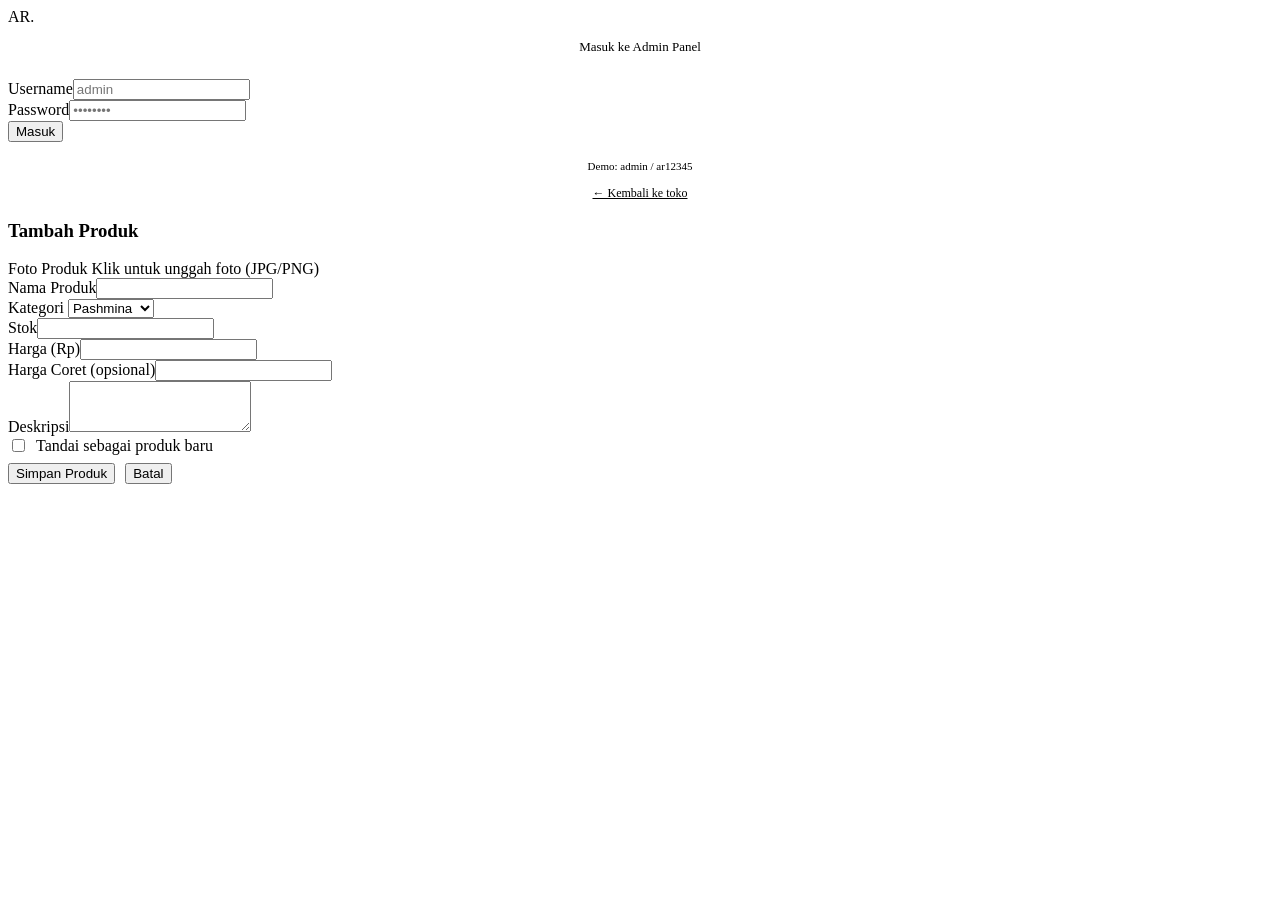
==== admin.html @ 08ea8f6c "Add files via upload" ====
<!DOCTYPE html>
<html lang="id">
<head>
<meta charset="UTF-8">
<meta name="viewport" content="width=device-width, initial-scale=1.0">
<title>Admin Panel — AR Modest Fashion</title>
<link rel="stylesheet" href="css/style.css">
<link rel="stylesheet" href="css/admin.css">
</head>
<body class="admin-body">

<!-- LOGIN -->
<div class="login-shell" id="loginScreen">
  <div class="login-card">
    <div class="logo" style="justify-content:center;margin-bottom:6px;">AR<span class="mark">.</span></div>
    <p style="text-align:center;color:var(--ink-soft);font-size:13px;margin-bottom:24px;">Masuk ke Admin Panel</p>
    <form id="loginForm">
      <div class="field"><label>Username</label><input type="text" id="loginUser" placeholder="admin" required></div>
      <div class="field"><label>Password</label><input type="password" id="loginPass" placeholder="••••••••" required></div>
      <p id="loginError" style="color:var(--rose-deep);font-size:12px;display:none;margin-bottom:12px;">Username atau password salah.</p>
      <button type="submit" class="btn btn-primary btn-block">Masuk</button>
    </form>
    <p style="text-align:center;font-size:11px;color:var(--ink-soft);margin-top:18px;">Demo: admin / ar12345</p>
    <a href="index.html" style="display:block;text-align:center;font-size:12px;margin-top:14px;color:var(--ink-soft);">← Kembali ke toko</a>
  </div>
</div>

<!-- APP -->
<div class="admin-shell" id="appScreen" style="display:none;">
  <aside class="admin-side">
    <div class="logo">AR<span class="mark">.</span></div>
    <nav>
      <a href="#" data-tab="dashboard" class="active" onclick="Admin.switchTab('dashboard');return false;">Dashboard</a>
      <a href="#" data-tab="products" onclick="Admin.switchTab('products');return false;">Produk</a>
      <a href="#" data-tab="orders" onclick="Admin.switchTab('orders');return false;">Pesanan</a>
      <a href="index.html" style="margin-top:24px;">← Lihat Toko</a>
      <a href="#" onclick="Admin.logout();return false;">Keluar</a>
    </nav>
  </aside>

  <main class="admin-main">
    <div class="admin-top">
      <h2>Panel Admin</h2>
      <span style="font-size:12px;color:var(--ink-soft);">AR Modest Fashion</span>
    </div>

    <!-- DASHBOARD -->
    <div class="tab-panel" id="tab-dashboard">
      <div class="stat-grid">
        <div class="stat-card"><div class="num" id="statProducts">0</div><div class="lbl">Total Produk</div></div>
        <div class="stat-card"><div class="num" id="statOrders">0</div><div class="lbl">Total Pesanan</div></div>
        <div class="stat-card"><div class="num" id="statRevenue">Rp 0</div><div class="lbl">Total Pendapatan</div></div>
        <div class="stat-card"><div class="num" id="statPending">0</div><div class="lbl">Pesanan Pending</div></div>
      </div>
      <div class="panel">
        <h3 style="margin-bottom:14px;">Selamat datang kembali 👋</h3>
        <p style="color:var(--ink-soft);font-size:14px;">Gunakan menu <strong>Produk</strong> untuk menambah atau mengubah katalog beserta foto, dan menu <strong>Pesanan</strong> untuk memantau status checkout pelanggan.</p>
      </div>
    </div>

    <!-- PRODUCTS -->
    <div class="tab-panel" id="tab-products" style="display:none;">
      <div class="admin-top">
        <h3>Kelola Produk</h3>
        <button class="btn btn-primary btn-sm" onclick="Admin.openProductModal(null)">+ Tambah Produk</button>
      </div>
      <div class="panel" style="padding:0;overflow:auto;">
        <table>
          <thead><tr><th>Foto</th><th>Nama</th><th>Kategori</th><th>Harga</th><th>Stok</th><th>Aksi</th></tr></thead>
          <tbody id="productTbody"></tbody>
        </table>
      </div>
    </div>

    <!-- ORDERS -->
    <div class="tab-panel" id="tab-orders" style="display:none;">
      <h3 style="margin-bottom:16px;">Pesanan Masuk</h3>
      <div class="panel" style="padding:0;overflow:auto;">
        <table>
          <thead><tr><th>ID / Tanggal</th><th>Pelanggan</th><th>Item</th><th>Total</th><th>Status</th><th>Ubah Status</th></tr></thead>
          <tbody id="orderTbody"></tbody>
        </table>
      </div>
    </div>
  </main>
</div>

<!-- PRODUCT MODAL -->
<div class="modal-overlay" id="productModal">
  <div class="modal">
    <h3 id="modalTitle">Tambah Produk</h3>
    <form id="productForm" onsubmit="Admin.saveProduct(event)">
      <input type="hidden" id="f_id">
      <input type="hidden" id="f_img_data">
      <div class="field">
        <label>Foto Produk</label>
        <label class="upload-box" for="f_img_file">
          <img id="imgPreview" style="display:none;">
          <span>Klik untuk unggah foto (JPG/PNG)</span>
          <input type="file" id="f_img_file" accept="image/*" style="display:none;" onchange="Admin.handleImageUpload(this)">
        </label>
      </div>
      <div class="field"><label>Nama Produk</label><input type="text" id="f_name" required></div>
      <div class="field-row">
        <div class="field"><label>Kategori</label>
          <select id="f_cat">
            <option>Pashmina</option><option>Bergo</option><option>Segiempat</option>
            <option>Couple</option><option>Kids</option><option>Sarimbit</option>
          </select>
        </div>
        <div class="field"><label>Stok</label><input type="number" id="f_stock" min="0" required></div>
      </div>
      <div class="field-row">
        <div class="field"><label>Harga (Rp)</label><input type="number" id="f_price" min="0" required></div>
        <div class="field"><label>Harga Coret (opsional)</label><input type="number" id="f_oldprice" min="0"></div>
      </div>
      <div class="field"><label>Deskripsi</label><textarea id="f_desc" rows="3"></textarea></div>
      <div class="field" style="display:flex;align-items:center;gap:8px;">
        <input type="checkbox" id="f_isnew" style="width:auto;">
        <label style="margin:0;">Tandai sebagai produk baru</label>
      </div>
      <div style="display:flex;gap:10px;margin-top:8px;">
        <button type="submit" class="btn btn-primary btn-block">Simpan Produk</button>
        <button type="button" class="btn btn-ghost" onclick="Admin.closeProductModal()">Batal</button>
      </div>
    </form>
  </div>
</div>

<script src="js/app.js"></script>
<script src="js/admin.js"></script>
<script>
  document.getElementById('loginForm').addEventListener('submit', function(e){
    e.preventDefault();
    const ok = Admin.login(document.getElementById('loginUser').value, document.getElementById('loginPass').value);
    if(ok){ document.getElementById('loginError').style.display='none'; Admin.showApp(); }
    else { document.getElementById('loginError').style.display='block'; }
  });
  Admin.guard();
</script>
</body>
</html>
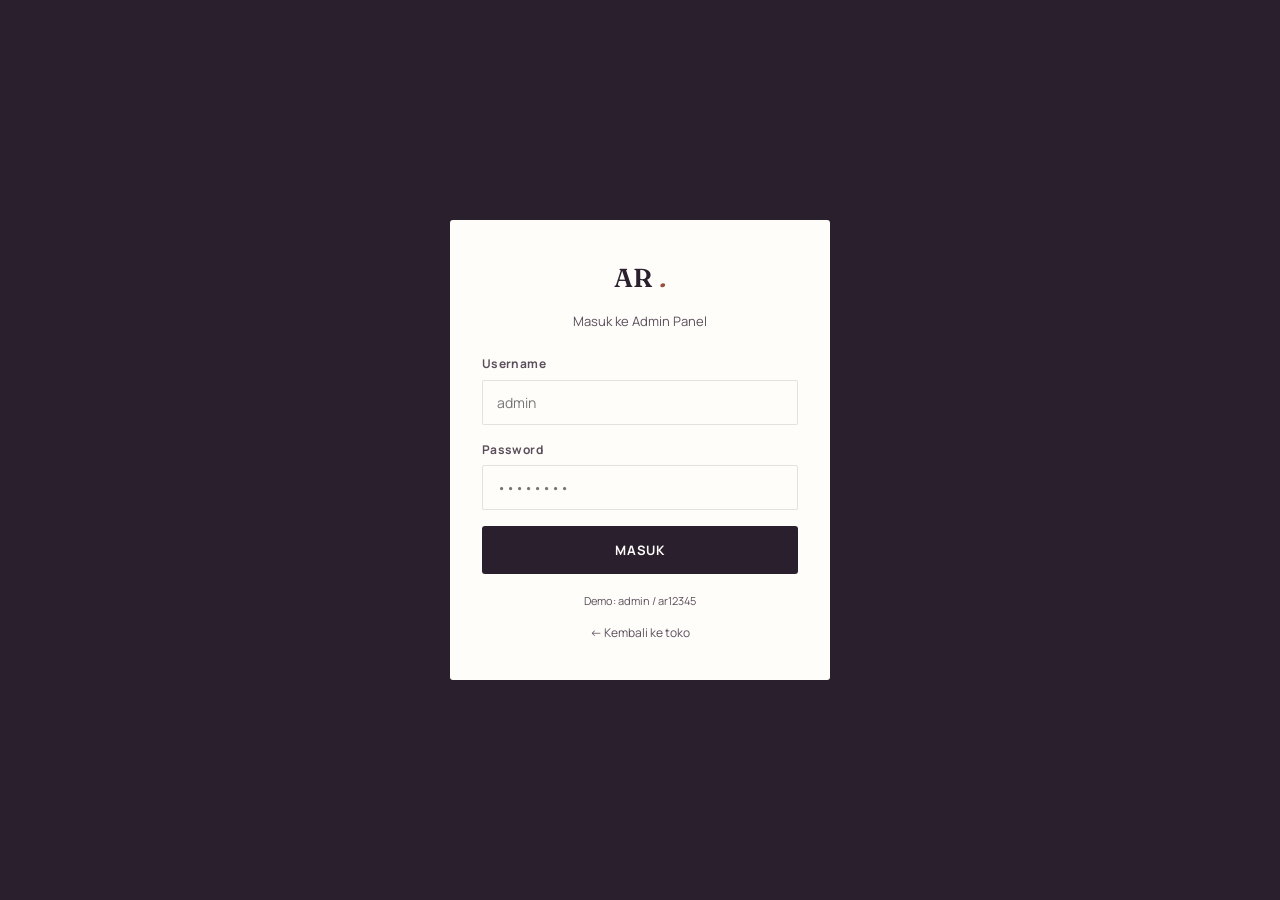
==== commit 714bc2a6: "Add autocomplete attributes to login inputs" ====
--- a/admin.html
+++ b/admin.html
@@ -15,8 +15,8 @@
     <div class="logo" style="justify-content:center;margin-bottom:6px;">AR<span class="mark">.</span></div>
     <p style="text-align:center;color:var(--ink-soft);font-size:13px;margin-bottom:24px;">Masuk ke Admin Panel</p>
     <form id="loginForm">
-      <div class="field"><label>Username</label><input type="text" id="loginUser" placeholder="admin" required></div>
-      <div class="field"><label>Password</label><input type="password" id="loginPass" placeholder="••••••••" required></div>
+      <div class="field"><label>Username</label><input type="text" id="loginUser" placeholder="admin" autocapitalize="off" autocorrect="off" spellcheck="false" autocomplete="off" required></div>
+      <div class="field"><label>Password</label><input type="password" id="loginPass" placeholder="••••••••" autocapitalize="off" autocorrect="off" spellcheck="false" autocomplete="off" required></div>
       <p id="loginError" style="color:var(--rose-deep);font-size:12px;display:none;margin-bottom:12px;">Username atau password salah.</p>
       <button type="submit" class="btn btn-primary btn-block">Masuk</button>
     </form>
--- a/css/style.css
+++ b/css/style.css
@@ -0,0 +1,256 @@
+/* ============================================================
+   AR — Modest Fashion. Design tokens & shared components.
+   ============================================================ */
+
+@import url('https://fonts.googleapis.com/css2?family=Fraunces:ital,opsz,wght@0,9..144,400;0,9..144,500;0,9..144,600;1,9..144,500&family=Manrope:wght@400;500;600;700;800&display=swap');
+
+:root{
+  --ink:        #2A1F2D;
+  --ink-soft:   #5B4E5C;
+  --blue:       #5C7A96;
+  --blue-deep:  #3F5A73;
+  --sand:       #F4EDE1;
+  --sand-dark:  #E7D9C3;
+  --rose:       #B8654F;
+  --rose-deep:  #9A4E3B;
+  --gold:       #A98552;
+  --white:      #FFFDF9;
+  --line:       rgba(42,31,45,0.12);
+  --shadow:     0 20px 40px -24px rgba(42,31,45,0.35);
+
+  --font-display: "Fraunces", serif;
+  --font-body: "Manrope", -apple-system, sans-serif;
+
+  --radius: 3px;
+  --container: 1180px;
+}
+
+*{ box-sizing: border-box; }
+html{ scroll-behavior: smooth; }
+body{
+  margin:0;
+  font-family: var(--font-body);
+  color: var(--ink);
+  background: var(--white);
+  -webkit-font-smoothing: antialiased;
+  line-height: 1.55;
+}
+img{ max-width:100%; display:block; }
+a{ color:inherit; text-decoration:none; }
+button{ font-family: inherit; cursor:pointer; }
+ul{ margin:0; padding:0; list-style:none; }
+:focus-visible{ outline:2px solid var(--rose); outline-offset:3px; }
+
+.wrap{ max-width: var(--container); margin:0 auto; padding: 0 24px; }
+
+h1,h2,h3,h4{ font-family: var(--font-display); font-weight:600; margin:0; letter-spacing:-0.01em; }
+.eyebrow{
+  font-family: var(--font-body); font-weight:700; font-size:11px;
+  letter-spacing:.16em; text-transform:uppercase; color: var(--rose-deep);
+}
+
+/* ---------- Buttons ---------- */
+.btn{
+  display:inline-flex; align-items:center; justify-content:center; gap:8px;
+  padding: 14px 28px; border-radius: var(--radius); border:1px solid transparent;
+  font-weight:700; font-size:13px; letter-spacing:.06em; text-transform:uppercase;
+  transition: all .2s ease;
+}
+.btn-primary{ background: var(--ink); color: var(--white); }
+.btn-primary:hover{ background: var(--rose-deep); }
+.btn-outline{ border-color: var(--ink); color: var(--ink); background:transparent; }
+.btn-outline:hover{ background: var(--ink); color:var(--white); }
+.btn-blue{ background: var(--blue-deep); color: var(--white); }
+.btn-blue:hover{ background: var(--ink); }
+.btn-sm{ padding:9px 16px; font-size:11px; }
+.btn-block{ width:100%; }
+.btn[disabled]{ opacity:.4; cursor:not-allowed; }
+.btn-ghost{ background:transparent; color:var(--ink-soft); border:1px solid var(--line); }
+.btn-danger{ background:transparent; color:var(--rose-deep); border:1px solid var(--rose-deep); }
+.btn-danger:hover{ background:var(--rose-deep); color:var(--white); }
+
+/* ---------- Header ---------- */
+.topbar{
+  background: var(--ink); color: var(--sand); text-align:center;
+  font-size:12px; letter-spacing:.08em; padding:9px 12px;
+}
+header.site{
+  position:sticky; top:0; z-index:50; background: rgba(255,253,249,.94);
+  backdrop-filter: blur(10px); border-bottom:1px solid var(--line);
+}
+.nav{
+  display:flex; align-items:center; justify-content:space-between; gap:24px;
+  padding: 16px 24px;
+}
+.logo{
+  font-family: var(--font-display); font-size:26px; font-weight:600; color: var(--ink);
+  display:flex; align-items:baseline; gap:8px;
+}
+.logo .mark{ color: var(--rose-deep); font-style:italic; }
+.logo small{
+  font-family: var(--font-body); font-weight:700; font-size:9px; letter-spacing:.22em;
+  text-transform:uppercase; color: var(--ink-soft);
+}
+.nav-links{ display:flex; gap:30px; font-size:13px; font-weight:600; letter-spacing:.03em; }
+.nav-links a{ position:relative; padding:4px 0; color: var(--ink-soft); }
+.nav-links a:hover, .nav-links a.active{ color: var(--ink); }
+.nav-links a.active::after{
+  content:""; position:absolute; left:0; right:0; bottom:-4px; height:2px; background: var(--rose);
+}
+.nav-actions{ display:flex; align-items:center; gap:18px; }
+.icon-btn{ position:relative; display:flex; }
+.icon-btn svg{ width:20px; height:20px; stroke: var(--ink); }
+.badge{
+  position:absolute; top:-8px; right:-9px; background: var(--rose-deep); color:#fff;
+  font-size:10px; font-weight:800; border-radius:50%; width:17px; height:17px;
+  display:flex; align-items:center; justify-content:center;
+}
+.burger{ display:none; }
+
+@media (max-width: 860px){
+  .nav-links{ display:none; }
+  .burger{ display:flex; }
+}
+
+/* ---------- Hero (signature: draped fold motif) ---------- */
+.hero{
+  position:relative; overflow:hidden; background: var(--blue-deep);
+  color: var(--white); padding: 90px 24px 130px;
+}
+.hero .wrap{ position:relative; z-index:2; display:grid; grid-template-columns: 1.1fr .9fr; gap:40px; align-items:center; }
+.hero h1{ font-size: clamp(38px,5.4vw,66px); line-height:1.03; color:var(--white); }
+.hero h1 em{ font-style:italic; color: var(--sand); }
+.hero p.lead{ font-size:16px; color: rgba(255,253,249,.85); max-width:440px; margin:18px 0 30px; }
+.hero .cta-row{ display:flex; gap:14px; flex-wrap:wrap; }
+.fold{
+  position:absolute; inset:0; z-index:1; opacity:.9;
+  background:
+    radial-gradient(60% 80% at 85% 15%, rgba(184,101,79,.35), transparent 60%),
+    radial-gradient(50% 60% at 10% 100%, rgba(169,133,82,.25), transparent 60%);
+}
+.hero-visual{
+  position:relative; z-index:2; aspect-ratio: 3/4; border-radius: 2px;
+  background: linear-gradient(160deg, var(--sand-dark), var(--blue) 65%, var(--ink) 130%);
+  display:flex; align-items:flex-end; padding:24px;
+  box-shadow: var(--shadow);
+}
+.hero-visual .tag{
+  background: rgba(255,253,249,.92); color:var(--ink); padding:12px 16px;
+  font-size:12px; font-weight:700; letter-spacing:.04em; border-radius:2px;
+}
+.wave{
+  position:absolute; left:0; right:0; bottom:-1px; z-index:2; line-height:0;
+}
+.wave svg{ width:100%; height:70px; display:block; }
+
+/* ---------- Section scaffolding ---------- */
+section{ padding: 76px 24px; }
+.section-head{ display:flex; align-items:flex-end; justify-content:space-between; gap:24px; margin-bottom:38px; flex-wrap:wrap; }
+.section-head h2{ font-size: clamp(26px,3.4vw,38px); margin-top:8px; }
+
+/* ---------- Category strip ---------- */
+.cat-strip{ display:grid; grid-template-columns: repeat(4,1fr); gap:18px; }
+.cat-card{
+  position:relative; aspect-ratio: 4/5; border-radius:2px; overflow:hidden;
+  display:flex; align-items:flex-end; padding:18px; color:#fff;
+  background: linear-gradient(180deg, transparent 40%, rgba(0,0,0,.55)), var(--c, var(--blue));
+  font-family: var(--font-display); font-size:19px; font-weight:600;
+  transition: transform .35s ease;
+}
+.cat-card:hover{ transform: translateY(-4px); }
+
+/* ---------- Product grid & cards ---------- */
+.grid{ display:grid; grid-template-columns: repeat(4,1fr); gap:26px; }
+.pcard{
+  background:var(--white); border:1px solid var(--line); border-radius:2px; overflow:hidden;
+  display:flex; flex-direction:column; transition: box-shadow .25s ease, transform .25s ease;
+}
+.pcard:hover{ box-shadow: var(--shadow); transform: translateY(-3px); }
+.pcard .thumb{
+  aspect-ratio:3/4; background: var(--sand); position:relative; overflow:hidden;
+  display:flex; align-items:center; justify-content:center;
+}
+.pcard .thumb img{ width:100%; height:100%; object-fit:cover; }
+.pcard .thumb .placeholder{
+  font-family:var(--font-display); font-style:italic; font-size:15px; color: var(--ink-soft); text-align:center; padding:16px;
+}
+.pcard .badge-new{
+  position:absolute; top:10px; left:10px; background:var(--rose-deep); color:#fff;
+  font-size:10px; font-weight:800; letter-spacing:.06em; padding:4px 9px; border-radius:2px;
+}
+.pcard .body{ padding:16px 16px 18px; display:flex; flex-direction:column; gap:6px; flex:1; }
+.pcard .cat{ font-size:11px; letter-spacing:.08em; text-transform:uppercase; color: var(--ink-soft); }
+.pcard h3{ font-size:16px; font-weight:600; }
+.pcard .price{ font-family:var(--font-body); font-weight:800; color: var(--rose-deep); margin-top:2px; }
+.pcard .price .old{ color: var(--ink-soft); font-weight:600; text-decoration:line-through; font-size:12px; margin-left:6px; }
+.pcard .row{ margin-top:auto; display:flex; gap:8px; padding-top:10px; }
+
+/* ---------- Filters ---------- */
+.filters{ display:flex; gap:10px; flex-wrap:wrap; margin-bottom:30px; }
+.chip{
+  padding:9px 18px; border:1px solid var(--line); border-radius:20px; font-size:13px; font-weight:600;
+  background:var(--white); color:var(--ink-soft);
+}
+.chip.active{ background:var(--ink); color:var(--white); border-color:var(--ink); }
+.search-row{ display:flex; gap:10px; margin-bottom:22px; }
+.search-row input{ flex:1; }
+
+/* ---------- Forms ---------- */
+label{ font-size:12px; font-weight:700; letter-spacing:.03em; color: var(--ink-soft); display:block; margin-bottom:6px; }
+input, select, textarea{
+  width:100%; padding:12px 14px; border:1px solid var(--line); border-radius:2px;
+  font-family: var(--font-body); font-size:14px; background:var(--white); color: var(--ink);
+}
+input:focus, select:focus, textarea:focus{ border-color: var(--blue); }
+.field{ margin-bottom:16px; }
+.field-row{ display:grid; grid-template-columns:1fr 1fr; gap:14px; }
+
+/* ---------- Band / testimonial / editorial ---------- */
+.band{ background: var(--sand); }
+.editorial{ display:grid; grid-template-columns: .8fr 1.2fr; gap:50px; align-items:center; }
+.editorial .art{
+  aspect-ratio:4/5; border-radius:2px; background: linear-gradient(150deg, var(--rose) 0%, var(--blue-deep) 100%);
+}
+.editorial blockquote{ font-family:var(--font-display); font-style:italic; font-size:26px; line-height:1.35; margin:0 0 16px; }
+
+/* ---------- Footer ---------- */
+footer.site{ background: var(--ink); color: rgba(255,253,249,.75); padding: 60px 24px 26px; margin-top: 40px; }
+.foot-grid{ display:grid; grid-template-columns: 1.4fr 1fr 1fr 1fr; gap:36px; }
+.foot-grid h4{ color:var(--white); font-family:var(--font-body); font-size:12px; letter-spacing:.1em; text-transform:uppercase; margin-bottom:14px; }
+.foot-grid a{ display:block; padding:5px 0; font-size:13px; }
+.foot-grid a:hover{ color:var(--white); }
+.foot-bottom{ border-top:1px solid rgba(255,253,249,.15); margin-top:40px; padding-top:20px; font-size:12px; display:flex; justify-content:space-between; flex-wrap:wrap; gap:10px; }
+
+/* ---------- Cart / Checkout ---------- */
+.cart-layout{ display:grid; grid-template-columns: 1.6fr 1fr; gap:40px; align-items:flex-start; }
+.cart-item{ display:grid; grid-template-columns:80px 1fr auto; gap:14px; padding:16px 0; border-bottom:1px solid var(--line); align-items:center; }
+.cart-item .thumb{ width:80px; height:96px; background:var(--sand); border-radius:2px; overflow:hidden; }
+.cart-item .thumb img{ width:100%; height:100%; object-fit:cover; }
+.qty-ctrl{ display:flex; align-items:center; border:1px solid var(--line); border-radius:2px; width:fit-content; }
+.qty-ctrl button{ width:30px; height:30px; background:none; border:none; font-size:16px; }
+.qty-ctrl span{ width:32px; text-align:center; font-weight:700; font-size:13px; }
+.summary-card{ background: var(--sand); border-radius:2px; padding:26px; position:sticky; top:100px; }
+.summary-row{ display:flex; justify-content:space-between; font-size:14px; padding:8px 0; }
+.summary-row.total{ font-weight:800; font-size:17px; border-top:1px solid var(--line); margin-top:8px; padding-top:14px; }
+.empty-state{ text-align:center; padding:70px 20px; color: var(--ink-soft); }
+.empty-state .glyph{ font-size:40px; margin-bottom:10px; }
+
+/* Admin-only styles live in css/admin.css (loaded only on admin.html) */
+
+.toast{
+  position:fixed; bottom:24px; right:24px; background:var(--ink); color:var(--white); padding:14px 22px;
+  border-radius:2px; font-size:13px; font-weight:600; z-index:300; opacity:0; transform:translateY(10px);
+  transition:all .25s ease; pointer-events:none;
+}
+.toast.show{ opacity:1; transform:translateY(0); }
+
+@media (max-width: 900px){
+  .grid{ grid-template-columns: repeat(2,1fr); }
+  .cat-strip{ grid-template-columns: repeat(2,1fr); }
+  .hero .wrap{ grid-template-columns: 1fr; }
+  .hero-visual{ order:-1; }
+  .editorial{ grid-template-columns:1fr; }
+  .cart-layout{ grid-template-columns:1fr; }
+  .foot-grid{ grid-template-columns: 1fr 1fr; }
+  .field-row{ grid-template-columns: 1fr; }
+}
--- a/css/admin.css
+++ b/css/admin.css
@@ -0,0 +1,64 @@
+/* ============================================================
+   AR Admin — dedicated stylesheet, loaded only on admin.html
+   Depends on the design tokens defined in css/style.css
+   ============================================================ */
+
+body.admin-body{ background: var(--sand); }
+
+/* ---------- Shell / sidebar ---------- */
+.admin-shell{ display:grid; grid-template-columns: 250px 1fr; min-height:100vh; }
+.admin-side{ background: var(--ink); color: rgba(255,253,249,.8); padding:26px 20px; position:sticky; top:0; height:100vh; }
+.admin-side .logo{ color:var(--white); margin-bottom:36px; }
+.admin-side nav a{
+  display:flex; align-items:center; gap:10px; padding:12px 14px; border-radius:2px; font-size:13px; font-weight:700;
+  letter-spacing:.02em; color: rgba(255,253,249,.7); margin-bottom:4px;
+}
+.admin-side nav a.active, .admin-side nav a:hover{ background: rgba(255,253,249,.1); color:var(--white); }
+.admin-main{ padding: 32px 36px 60px; }
+.admin-top{ display:flex; justify-content:space-between; align-items:center; margin-bottom:30px; flex-wrap:wrap; gap:14px; }
+
+/* ---------- Dashboard stat cards ---------- */
+.stat-grid{ display:grid; grid-template-columns: repeat(4,1fr); gap:18px; margin-bottom:38px; }
+.stat-card{ background:var(--white); border:1px solid var(--line); border-radius:2px; padding:22px; }
+.stat-card .num{ font-family:var(--font-display); font-size:30px; font-weight:600; }
+.stat-card .lbl{ font-size:12px; color:var(--ink-soft); letter-spacing:.04em; text-transform:uppercase; margin-top:6px; }
+
+/* ---------- Panels & tables ---------- */
+.panel{ background:var(--white); border:1px solid var(--line); border-radius:2px; padding:24px; margin-bottom:26px; }
+table{ width:100%; border-collapse:collapse; font-size:13px; }
+th{ text-align:left; font-size:11px; letter-spacing:.06em; text-transform:uppercase; color:var(--ink-soft); padding:10px 12px; border-bottom:2px solid var(--line); }
+td{ padding:12px; border-bottom:1px solid var(--line); vertical-align:middle; }
+tr.row-photo img{ width:44px; height:52px; object-fit:cover; border-radius:2px; background:var(--sand); }
+
+/* ---------- Order status pills ---------- */
+.status-pill{ font-size:11px; font-weight:800; letter-spacing:.04em; text-transform:uppercase; padding:5px 10px; border-radius:20px; display:inline-block; }
+.status-pending{ background:#F3E3C6; color:#7A5A17; }
+.status-diproses{ background:#D8E4EE; color:var(--blue-deep); }
+.status-dikirim{ background:#DDE9D9; color:#3D6B36; }
+.status-selesai{ background:#DCEFE3; color:#1E6B45; }
+.status-batal{ background:#F3D8D3; color:var(--rose-deep); }
+
+/* ---------- Product modal ---------- */
+.modal-overlay{
+  position:fixed; inset:0; background: rgba(42,31,45,.55); display:none; align-items:center;
+  justify-content:center; z-index:200; padding:20px;
+}
+.modal-overlay.open{ display:flex; }
+.modal{ background:var(--white); width:100%; max-width:520px; max-height:88vh; overflow:auto; border-radius:3px; padding:28px; }
+.modal h3{ font-size:20px; margin-bottom:18px; }
+.upload-box{
+  border:1.5px dashed var(--line); border-radius:2px; padding:18px; text-align:center; cursor:pointer;
+  display:flex; flex-direction:column; align-items:center; gap:8px; color:var(--ink-soft); font-size:13px;
+}
+.upload-box img{ max-height:120px; border-radius:2px; }
+
+/* ---------- Login screen ---------- */
+.login-shell{ min-height:100vh; display:flex; align-items:center; justify-content:center; background:var(--ink); padding:20px; }
+.login-card{ background:var(--white); width:100%; max-width:380px; padding:38px 32px; border-radius:3px; }
+
+/* ---------- Responsive ---------- */
+@media (max-width: 900px){
+  .admin-shell{ grid-template-columns: 1fr; }
+  .admin-side{ display:none; }
+  .stat-grid{ grid-template-columns: 1fr 1fr; }
+             }
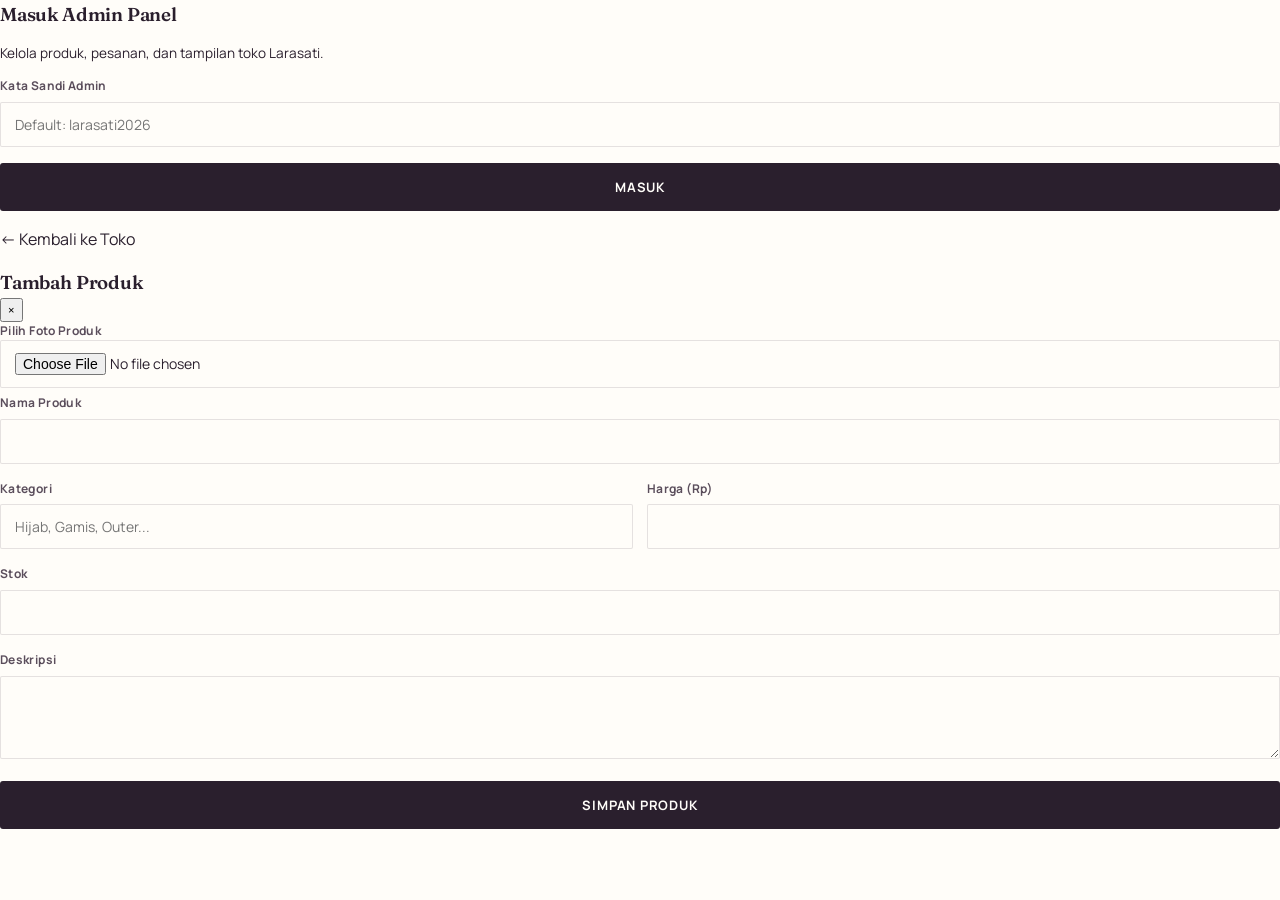
==== commit 800d93c6: "Update admin panel title and layout" ====
--- a/admin.html
+++ b/admin.html
@@ -3,140 +3,315 @@
 <head>
 <meta charset="UTF-8">
 <meta name="viewport" content="width=device-width, initial-scale=1.0">
-<title>Admin Panel — AR Modest Fashion</title>
+<title>Admin Panel — Larasati</title>
+<link rel="preconnect" href="https://fonts.googleapis.com">
+<link href="https://fonts.googleapis.com/css2?family=Cormorant+Garamond:wght@500;600;700&family=Jost:wght@400;500;600;700&display=swap" rel="stylesheet">
 <link rel="stylesheet" href="css/style.css">
-<link rel="stylesheet" href="css/admin.css">
 </head>
-<body class="admin-body">
-
-<!-- LOGIN -->
-<div class="login-shell" id="loginScreen">
-  <div class="login-card">
-    <div class="logo" style="justify-content:center;margin-bottom:6px;">AR<span class="mark">.</span></div>
-    <p style="text-align:center;color:var(--ink-soft);font-size:13px;margin-bottom:24px;">Masuk ke Admin Panel</p>
-    <form id="loginForm">
-      <div class="field"><label>Username</label><input type="text" id="loginUser" placeholder="admin" autocapitalize="off" autocorrect="off" spellcheck="false" autocomplete="off" required></div>
-      <div class="field"><label>Password</label><input type="password" id="loginPass" placeholder="••••••••" autocapitalize="off" autocorrect="off" spellcheck="false" autocomplete="off" required></div>
-      <p id="loginError" style="color:var(--rose-deep);font-size:12px;display:none;margin-bottom:12px;">Username atau password salah.</p>
-      <button type="submit" class="btn btn-primary btn-block">Masuk</button>
+<body>
+
+<!-- LOGIN GATE -->
+<div class="admin-login-wrap" id="admin-login-wrap">
+  <div class="form-card">
+    <h3>Masuk Admin Panel</h3>
+    <p style="font-size:.85rem">Kelola produk, pesanan, dan tampilan toko Larasati.</p>
+    <form id="admin-login-form">
+      <div class="field"><label>Kata Sandi Admin</label><input required type="password" id="admin-pass" placeholder="Default: larasati2026"></div>
+      <p id="admin-login-error" style="color:var(--danger);font-size:.82rem;display:none">Kata sandi salah.</p>
+      <button class="btn btn-primary btn-block">Masuk</button>
     </form>
-    <p style="text-align:center;font-size:11px;color:var(--ink-soft);margin-top:18px;">Demo: admin / ar12345</p>
-    <a href="index.html" style="display:block;text-align:center;font-size:12px;margin-top:14px;color:var(--ink-soft);">← Kembali ke toko</a>
+    <p class="form-note"><a href="index.html" style="color:var(--plum-700)">&larr; Kembali ke Toko</a></p>
   </div>
 </div>
 
-<!-- APP -->
-<div class="admin-shell" id="appScreen" style="display:none;">
-  <aside class="admin-side">
-    <div class="logo">AR<span class="mark">.</span></div>
-    <nav>
-      <a href="#" data-tab="dashboard" class="active" onclick="Admin.switchTab('dashboard');return false;">Dashboard</a>
-      <a href="#" data-tab="products" onclick="Admin.switchTab('products');return false;">Produk</a>
-      <a href="#" data-tab="orders" onclick="Admin.switchTab('orders');return false;">Pesanan</a>
-      <a href="index.html" style="margin-top:24px;">← Lihat Toko</a>
-      <a href="#" onclick="Admin.logout();return false;">Keluar</a>
-    </nav>
+<!-- ADMIN SHELL -->
+<div class="admin-shell" id="admin-shell" style="display:none">
+  <aside class="admin-sidebar">
+    <div class="brand" data-brand-name>Larasati</div>
+    <a href="#" data-view="dashboard" class="nav-item active">📊 Dashboard</a>
+    <a href="#" data-view="products" class="nav-item">🧕 Produk</a>
+    <a href="#" data-view="orders" class="nav-item">📦 Pesanan</a>
+    <a href="#" data-view="customers" class="nav-item">👥 Pelanggan</a>
+    <a href="#" data-view="settings" class="nav-item">🎨 Tampilan Toko</a>
+    <a href="index.html" class="nav-item">🏠 Lihat Toko</a>
+    <a href="#" class="logout-link" id="admin-logout">🚪 Keluar</a>
   </aside>
 
   <main class="admin-main">
-    <div class="admin-top">
-      <h2>Panel Admin</h2>
-      <span style="font-size:12px;color:var(--ink-soft);">AR Modest Fashion</span>
-    </div>
 
     <!-- DASHBOARD -->
-    <div class="tab-panel" id="tab-dashboard">
+    <div class="admin-view" id="view-dashboard">
+      <div class="admin-topbar"><h1>Dashboard</h1></div>
       <div class="stat-grid">
-        <div class="stat-card"><div class="num" id="statProducts">0</div><div class="lbl">Total Produk</div></div>
-        <div class="stat-card"><div class="num" id="statOrders">0</div><div class="lbl">Total Pesanan</div></div>
-        <div class="stat-card"><div class="num" id="statRevenue">Rp 0</div><div class="lbl">Total Pendapatan</div></div>
-        <div class="stat-card"><div class="num" id="statPending">0</div><div class="lbl">Pesanan Pending</div></div>
+        <div class="stat-card"><div class="label">Total Produk</div><div class="value" id="stat-products">0</div></div>
+        <div class="stat-card"><div class="label">Total Pesanan</div><div class="value" id="stat-orders">0</div></div>
+        <div class="stat-card"><div class="label">Pendapatan</div><div class="value" id="stat-revenue" style="font-size:1.4rem">Rp0</div></div>
+        <div class="stat-card"><div class="label">Pelanggan Terdaftar</div><div class="value" id="stat-customers">0</div></div>
       </div>
       <div class="panel">
-        <h3 style="margin-bottom:14px;">Selamat datang kembali 👋</h3>
-        <p style="color:var(--ink-soft);font-size:14px;">Gunakan menu <strong>Produk</strong> untuk menambah atau mengubah katalog beserta foto, dan menu <strong>Pesanan</strong> untuk memantau status checkout pelanggan.</p>
+        <div class="panel-head"><h3>Pesanan Terbaru</h3></div>
+        <table><thead><tr><th>No. Pesanan</th><th>Pelanggan</th><th>Total</th><th>Status</th></tr></thead>
+        <tbody id="recent-orders-body"></tbody></table>
       </div>
     </div>
 
     <!-- PRODUCTS -->
-    <div class="tab-panel" id="tab-products" style="display:none;">
-      <div class="admin-top">
-        <h3>Kelola Produk</h3>
-        <button class="btn btn-primary btn-sm" onclick="Admin.openProductModal(null)">+ Tambah Produk</button>
-      </div>
-      <div class="panel" style="padding:0;overflow:auto;">
-        <table>
-          <thead><tr><th>Foto</th><th>Nama</th><th>Kategori</th><th>Harga</th><th>Stok</th><th>Aksi</th></tr></thead>
-          <tbody id="productTbody"></tbody>
-        </table>
+    <div class="admin-view" id="view-products" style="display:none">
+      <div class="admin-topbar"><h1>Produk</h1><button class="btn btn-primary" id="btn-add-product">+ Tambah Produk</button></div>
+      <div class="panel">
+        <table><thead><tr><th>Foto</th><th>Nama</th><th>Kategori</th><th>Harga</th><th>Stok</th><th>Aksi</th></tr></thead>
+        <tbody id="products-body"></tbody></table>
       </div>
     </div>
 
     <!-- ORDERS -->
-    <div class="tab-panel" id="tab-orders" style="display:none;">
-      <h3 style="margin-bottom:16px;">Pesanan Masuk</h3>
-      <div class="panel" style="padding:0;overflow:auto;">
-        <table>
-          <thead><tr><th>ID / Tanggal</th><th>Pelanggan</th><th>Item</th><th>Total</th><th>Status</th><th>Ubah Status</th></tr></thead>
-          <tbody id="orderTbody"></tbody>
-        </table>
-      </div>
-    </div>
+    <div class="admin-view" id="view-orders" style="display:none">
+      <div class="admin-topbar"><h1>Pesanan</h1></div>
+      <div class="panel">
+        <table><thead><tr><th>No. Pesanan</th><th>Tanggal</th><th>Pelanggan</th><th>Total</th><th>Status</th></tr></thead>
+        <tbody id="orders-body"></tbody></table>
+      </div>
+    </div>
+
+    <!-- CUSTOMERS -->
+    <div class="admin-view" id="view-customers" style="display:none">
+      <div class="admin-topbar"><h1>Pelanggan</h1></div>
+      <div class="panel">
+        <table><thead><tr><th>Nama</th><th>Email</th><th>Bergabung</th><th>Jumlah Pesanan</th></tr></thead>
+        <tbody id="customers-body"></tbody></table>
+      </div>
+    </div>
+
+    <!-- SETTINGS -->
+    <div class="admin-view" id="view-settings" style="display:none">
+      <div class="admin-topbar"><h1>Tampilan Toko</h1></div>
+      <form id="settings-form">
+        <div class="panel">
+          <h3>Identitas Brand</h3>
+          <div class="field-row">
+            <div class="field"><label>Nama Brand</label><input id="s-brand"></div>
+            <div class="field"><label>Teks Pengumuman (bar atas)</label><input id="s-announcement"></div>
+          </div>
+        </div>
+        <div class="panel">
+          <h3>Hero (Beranda)</h3>
+          <div class="field"><label>Judul Hero</label><input id="s-heroTitle"></div>
+          <div class="field"><label>Subjudul Hero</label><textarea id="s-heroSubtitle" rows="2"></textarea></div>
+          <div class="field-row">
+            <div class="field"><label>Teks Tombol</label><input id="s-heroButtonText"></div>
+            <div class="field"><label>URL Gambar Hero</label><input id="s-heroImage"></div>
+          </div>
+          <img id="hero-preview" class="upload-preview" style="aspect-ratio:16/7">
+        </div>
+        <div class="panel">
+          <h3>Bagian Tentang Kami</h3>
+          <div class="field"><label>Judul</label><input id="s-aboutTitle"></div>
+          <div class="field"><label>Teks</label><textarea id="s-aboutText" rows="3"></textarea></div>
+        </div>
+        <div class="panel">
+          <h3>Keamanan</h3>
+          <div class="field"><label>Ganti Kata Sandi Admin</label><input id="s-adminPassword"></div>
+        </div>
+        <button class="btn btn-primary">Simpan Perubahan</button>
+      </form>
+    </div>
+
   </main>
 </div>
 
 <!-- PRODUCT MODAL -->
-<div class="modal-overlay" id="productModal">
-  <div class="modal">
-    <h3 id="modalTitle">Tambah Produk</h3>
-    <form id="productForm" onsubmit="Admin.saveProduct(event)">
-      <input type="hidden" id="f_id">
-      <input type="hidden" id="f_img_data">
-      <div class="field">
-        <label>Foto Produk</label>
-        <label class="upload-box" for="f_img_file">
-          <img id="imgPreview" style="display:none;">
-          <span>Klik untuk unggah foto (JPG/PNG)</span>
-          <input type="file" id="f_img_file" accept="image/*" style="display:none;" onchange="Admin.handleImageUpload(this)">
-        </label>
-      </div>
-      <div class="field"><label>Nama Produk</label><input type="text" id="f_name" required></div>
+<div class="modal-backdrop" id="product-modal">
+  <div class="modal-box">
+    <div class="panel-head">
+      <h3 id="modal-title">Tambah Produk</h3>
+      <button class="close-x" id="modal-close">&times;</button>
+    </div>
+    <form id="product-form">
+      <input type="hidden" id="p-id">
+      <label class="file-input-label">Pilih Foto Produk<input type="file" id="p-image-file" accept="image/*"></label>
+      <img id="p-image-preview" class="upload-preview">
+      <div class="field"><label>Nama Produk</label><input required id="p-name"></div>
       <div class="field-row">
-        <div class="field"><label>Kategori</label>
-          <select id="f_cat">
-            <option>Pashmina</option><option>Bergo</option><option>Segiempat</option>
-            <option>Couple</option><option>Kids</option><option>Sarimbit</option>
-          </select>
-        </div>
-        <div class="field"><label>Stok</label><input type="number" id="f_stock" min="0" required></div>
-      </div>
-      <div class="field-row">
-        <div class="field"><label>Harga (Rp)</label><input type="number" id="f_price" min="0" required></div>
-        <div class="field"><label>Harga Coret (opsional)</label><input type="number" id="f_oldprice" min="0"></div>
-      </div>
-      <div class="field"><label>Deskripsi</label><textarea id="f_desc" rows="3"></textarea></div>
-      <div class="field" style="display:flex;align-items:center;gap:8px;">
-        <input type="checkbox" id="f_isnew" style="width:auto;">
-        <label style="margin:0;">Tandai sebagai produk baru</label>
-      </div>
-      <div style="display:flex;gap:10px;margin-top:8px;">
-        <button type="submit" class="btn btn-primary btn-block">Simpan Produk</button>
-        <button type="button" class="btn btn-ghost" onclick="Admin.closeProductModal()">Batal</button>
-      </div>
+        <div class="field"><label>Kategori</label><input required id="p-category" placeholder="Hijab, Gamis, Outer..."></div>
+        <div class="field"><label>Harga (Rp)</label><input required type="number" id="p-price" min="0"></div>
+      </div>
+      <div class="field"><label>Stok</label><input required type="number" id="p-stock" min="0"></div>
+      <div class="field"><label>Deskripsi</label><textarea id="p-desc" rows="3"></textarea></div>
+      <button class="btn btn-primary btn-block">Simpan Produk</button>
     </form>
   </div>
 </div>
 
 <script src="js/app.js"></script>
-<script src="js/admin.js"></script>
 <script>
-  document.getElementById('loginForm').addEventListener('submit', function(e){
+  /* ---------------- auth gate ---------------- */
+  function checkAuth() {
+    if (Store.isAdmin()) {
+      qs("#admin-login-wrap").style.display = "none";
+      qs("#admin-shell").style.display = "flex";
+      initAdmin();
+    } else {
+      qs("#admin-login-wrap").style.display = "flex";
+      qs("#admin-shell").style.display = "none";
+    }
+  }
+  qs("#admin-login-form").addEventListener("submit", (e) => {
     e.preventDefault();
-    const ok = Admin.login(document.getElementById('loginUser').value, document.getElementById('loginPass').value);
-    if(ok){ document.getElementById('loginError').style.display='none'; Admin.showApp(); }
-    else { document.getElementById('loginError').style.display='block'; }
+    if (Store.loginAdmin(qs("#admin-pass").value)) checkAuth();
+    else qs("#admin-login-error").style.display = "block";
   });
-  Admin.guard();
+  qs("#admin-logout").addEventListener("click", (e) => { e.preventDefault(); Store.logoutAdmin(); checkAuth(); });
+
+  /* ---------------- navigation ---------------- */
+  function switchView(view) {
+    qsa(".admin-view").forEach(v => v.style.display = "none");
+    qs("#view-" + view).style.display = "block";
+    qsa(".nav-item[data-view]").forEach(a => a.classList.toggle("active", a.dataset.view === view));
+    if (view === "dashboard") renderDashboard();
+    if (view === "products") renderProducts();
+    if (view === "orders") renderOrders();
+    if (view === "customers") renderCustomers();
+    if (view === "settings") renderSettings();
+  }
+  qsa(".nav-item[data-view]").forEach(a => a.addEventListener("click", (e) => { e.preventDefault(); switchView(a.dataset.view); }));
+
+  function initAdmin() { switchView("dashboard"); }
+
+  /* ---------------- dashboard ---------------- */
+  function statusTagClass(status) {
+    return { "Diproses": "tag-processing", "Dikirim": "tag-shipped", "Selesai": "tag-done", "Dibatalkan": "tag-cancel" }[status] || "tag-processing";
+  }
+  function renderDashboard() {
+    const products = Store.getProducts(), orders = Store.getOrders(), users = Store.getUsers();
+    qs("#stat-products").textContent = products.length;
+    qs("#stat-orders").textContent = orders.length;
+    qs("#stat-revenue").textContent = formatIDR(orders.reduce((s, o) => s + o.total + (o.shipping || 0), 0));
+    qs("#stat-customers").textContent = users.length;
+    qs("#recent-orders-body").innerHTML = orders.slice(0, 5).map(o => `
+      <tr><td>${o.id}</td><td>${o.customerName || "—"}</td><td>${formatIDR(o.total + (o.shipping||0))}</td>
+      <td><span class="tag ${statusTagClass(o.status)}">${o.status}</span></td></tr>`).join("")
+      || `<tr><td colspan="4" style="text-align:center;color:var(--charcoal-500)">Belum ada pesanan.</td></tr>`;
+  }
+
+  /* ---------------- products CRUD ---------------- */
+  function renderProducts() {
+    qs("#products-body").innerHTML = Store.getProducts().map(p => `
+      <tr>
+        <td><img class="thumb" src="${p.image}" alt=""></td>
+        <td>${p.name}</td>
+        <td>${p.category}</td>
+        <td>${formatIDR(p.price)}</td>
+        <td>${p.stock}</td>
+        <td class="table-actions">
+          <button onclick="openProductModal('${p.id}')" title="Edit">✏️</button>
+          <button class="del" onclick="removeProduct('${p.id}')" title="Hapus">🗑️</button>
+        </td>
+      </tr>`).join("") || `<tr><td colspan="6" style="text-align:center;color:var(--charcoal-500)">Belum ada produk.</td></tr>`;
+  }
+  function removeProduct(id) {
+    if (confirm("Hapus produk ini?")) { Store.deleteProduct(id); renderProducts(); renderDashboard(); }
+  }
+  let currentImageData = "";
+  function openProductModal(id) {
+    const p = id ? Store.getProduct(id) : null;
+    qs("#modal-title").textContent = p ? "Edit Produk" : "Tambah Produk";
+    qs("#p-id").value = p ? p.id : "";
+    qs("#p-name").value = p ? p.name : "";
+    qs("#p-category").value = p ? p.category : "";
+    qs("#p-price").value = p ? p.price : "";
+    qs("#p-stock").value = p ? p.stock : "";
+    qs("#p-desc").value = p ? p.desc : "";
+    currentImageData = p ? p.image : "";
+    qs("#p-image-preview").src = currentImageData || "https://images.unsplash.com/photo-1611162458324-aeeb2f3c5c8f?q=80&w=400&auto=format&fit=crop";
+    qs("#product-modal").classList.add("open");
+  }
+  qs("#btn-add-product").addEventListener("click", () => openProductModal(null));
+  qs("#modal-close").addEventListener("click", () => qs("#product-modal").classList.remove("open"));
+  qs("#product-modal").addEventListener("click", (e) => { if (e.target.id === "product-modal") qs("#product-modal").classList.remove("open"); });
+
+  qs("#p-image-file").addEventListener("change", (e) => {
+    const file = e.target.files[0];
+    if (!file) return;
+    const reader = new FileReader();
+    reader.onload = () => { currentImageData = reader.result; qs("#p-image-preview").src = currentImageData; };
+    reader.readAsDataURL(file);
+  });
+
+  qs("#product-form").addEventListener("submit", (e) => {
+    e.preventDefault();
+    const id = qs("#p-id").value || "p" + Date.now();
+    Store.upsertProduct({
+      id,
+      name: qs("#p-name").value,
+      category: qs("#p-category").value,
+      price: Number(qs("#p-price").value),
+      stock: Number(qs("#p-stock").value),
+      desc: qs("#p-desc").value,
+      image: currentImageData || "https://images.unsplash.com/photo-1611162458324-aeeb2f3c5c8f?q=80&w=400&auto=format&fit=crop",
+    });
+    qs("#product-modal").classList.remove("open");
+    renderProducts(); renderDashboard();
+  });
+
+  /* ---------------- orders ---------------- */
+  function renderOrders() {
+    qs("#orders-body").innerHTML = Store.getOrders().map(o => `
+      <tr>
+        <td>${o.id}</td>
+        <td>${new Date(o.date).toLocaleDateString("id-ID")}</td>
+        <td>${o.customerName || "—"}</td>
+        <td>${formatIDR(o.total + (o.shipping||0))}</td>
+        <td>
+          <select onchange="changeOrderStatus('${o.id}', this.value)">
+            ${["Diproses","Dikirim","Selesai","Dibatalkan"].map(s => `<option ${s===o.status?"selected":""}>${s}</option>`).join("")}
+          </select>
+        </td>
+      </tr>`).join("") || `<tr><td colspan="5" style="text-align:center;color:var(--charcoal-500)">Belum ada pesanan.</td></tr>`;
+  }
+  function changeOrderStatus(id, status) { Store.updateOrderStatus(id, status); renderDashboard(); }
+
+  /* ---------------- customers ---------------- */
+  function renderCustomers() {
+    const orders = Store.getOrders();
+    qs("#customers-body").innerHTML = Store.getUsers().map(u => `
+      <tr><td>${u.name}</td><td>${u.email}</td><td>${new Date(u.joined).toLocaleDateString("id-ID")}</td>
+      <td>${orders.filter(o => o.userId === u.id).length}</td></tr>`).join("")
+      || `<tr><td colspan="4" style="text-align:center;color:var(--charcoal-500)">Belum ada pelanggan terdaftar.</td></tr>`;
+  }
+
+  /* ---------------- settings ---------------- */
+  function renderSettings() {
+    const s = Store.getSettings();
+    qs("#s-brand").value = s.brand;
+    qs("#s-announcement").value = s.announcement;
+    qs("#s-heroTitle").value = s.heroTitle;
+    qs("#s-heroSubtitle").value = s.heroSubtitle;
+    qs("#s-heroButtonText").value = s.heroButtonText;
+    qs("#s-heroImage").value = s.heroImage;
+    qs("#hero-preview").src = s.heroImage;
+    qs("#s-aboutTitle").value = s.aboutTitle;
+    qs("#s-aboutText").value = s.aboutText;
+    qs("#s-adminPassword").value = s.adminPassword;
+  }
+  qs("#s-heroImage").addEventListener("input", (e) => qs("#hero-preview").src = e.target.value);
+  qs("#settings-form").addEventListener("submit", (e) => {
+    e.preventDefault();
+    Store.saveSettings({
+      brand: qs("#s-brand").value,
+      announcement: qs("#s-announcement").value,
+      heroTitle: qs("#s-heroTitle").value,
+      heroSubtitle: qs("#s-heroSubtitle").value,
+      heroButtonText: qs("#s-heroButtonText").value,
+      heroImage: qs("#s-heroImage").value,
+      aboutTitle: qs("#s-aboutTitle").value,
+      aboutText: qs("#s-aboutText").value,
+      adminPassword: qs("#s-adminPassword").value,
+    });
+    applyBrandChrome();
+    alert("Perubahan tampilan toko berhasil disimpan.");
+  });
+
+  document.addEventListener("DOMContentLoaded", checkAuth);
 </script>
 </body>
 </html>
